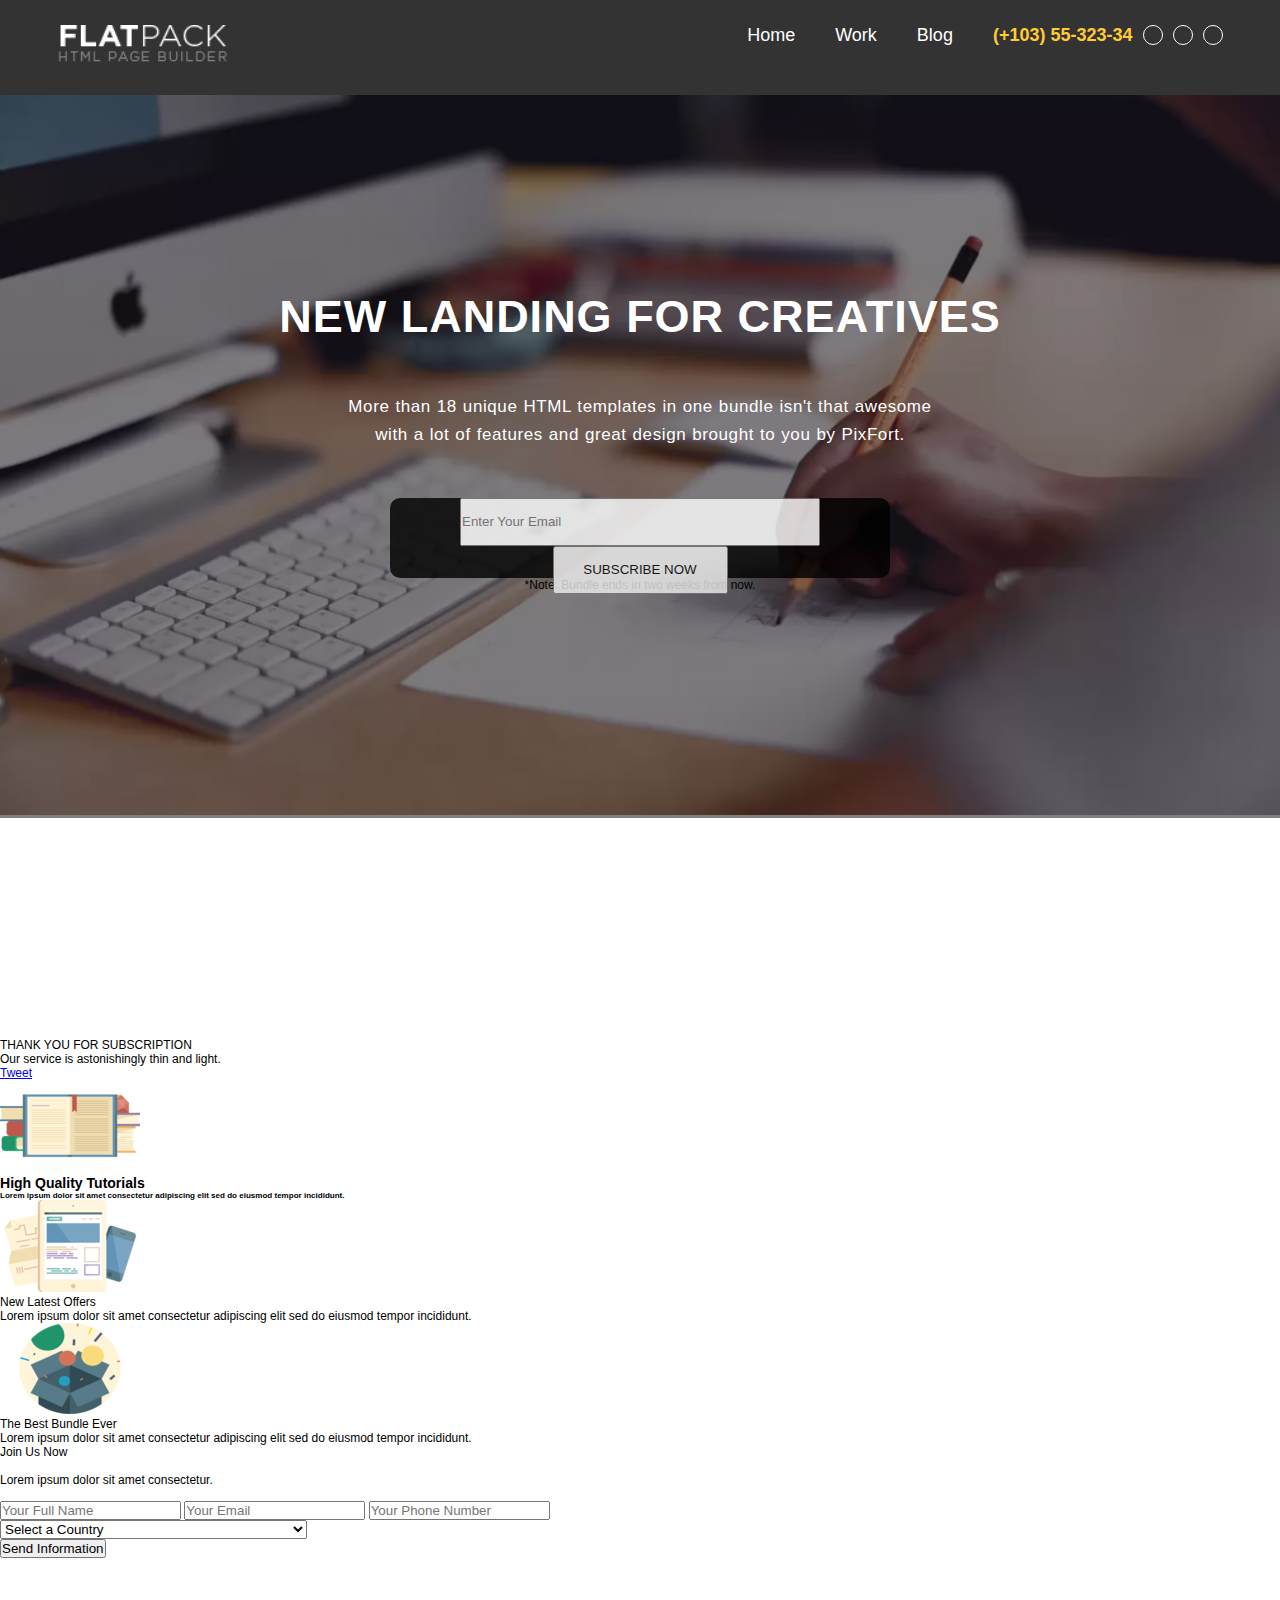
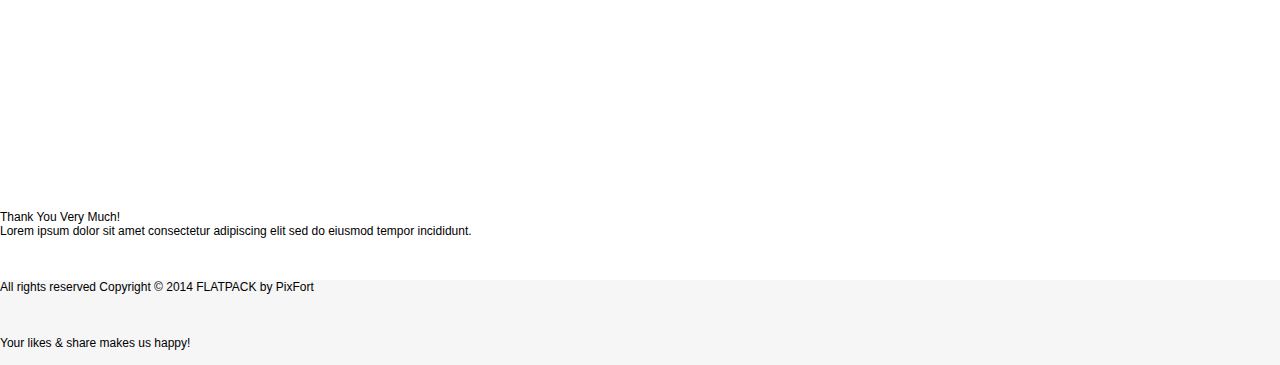
==== pageC/index.html @ 22cd9950 "lab02-page c o1" ====
<!DOCTYPE html>
<html lang="en">
<head>
    <meta charset="utf-8">
    <title></title>
    <link href="stylesheets/font-awesome.css" rel="stylesheet">
    <link rel="stylesheet" href="css/style.css">
    <link rel="shortcut icon" href="images/favicon.ico">
    <link rel="apple-touch-icon" href="images/apple-touch-icon.png">
    <link rel="apple-touch-icon" sizes="72x72" href="images/apple-touch-icon-72x72.png">
    <link rel="apple-touch-icon" sizes="114x114" href="images/apple-touch-icon-114x114.png">

</head>
<body>

<div id="page" class="page">
    <div class="pixfort_normal_1" id="section_header_2_dark">
        <div class=" header_nav_1 dark pix_builder_bg">
            <div class="container">
                <div class="sixteen columns firas2">
                    <nav role="navigation" class="navbar navbar-white navbar-embossed navbar-lg pix_nav_1">
                        <div class="containerss">
                            <div class="navbar-header">
                                <!--                                <button data-target="#navbar-collapse-02" data-toggle="collapse"-->
                                <!--                                        class="navbar-toggle pix_text" type="button">-->
                                <!--                                    <span class="sr-only ">Toggle navigation</span>-->
                                <!--                                </button>-->
                                <img src="images/main/logo-dark.png" class="pix_nav_logo" alt="">
                            </div>
                            <div id="navbar-collapse-02" class="collapse navbar-collapse">
                                <ul class="nav navbar-nav navbar-right">
                                    <li class="active propClone"><a href="#">Home</a></li>
                                    <li class="propClone"><a href="#">Work</a></li>
                                    <li class="propClone"><a href="#">Blog</a></li>
                                    <li class="propClone"><span class="text_span editContent">(+103) 55-323-34</span>
                                    </li>
                                    <li class="propClone icon-item"><a class="pi pixicon-facebook2"
                                                                       href="#fakelink"></a></li>
                                    <li class="propClone icon-item"><a class="pi pixicon-twitter2" href="#fakelink"></a>
                                    </li>
                                    <li class="propClone icon-item"><a class="pi pixicon-instagram"
                                                                       href="#fakelink"></a></li>
                                </ul>
                            </div><!-- /.navbar-collapse -->
                        </div><!-- /.container -->
                    </nav>
                </div>
            </div><!-- container -->
        </div>
    </div>
    <div class="pixfort_normal_1 creative_video_header" id="section_pix_4">
        <div class="has-video creative_header">
            <div class="mask"></div>
            <div class="pix_video_div section_video">
                <video autoplay="" poster="images/video/video_bg.jpg" class="bgvid" loop="">
                    <source src="images/video/video_bg.webm" type="video/webm">
                    <source src="images/video/video_bg.mp4" type="video/mp4">
                    <source src="images/video/video_bg.ogv" type="video/ogv">
                </video>
            </div>
            <div class="section_wrapper clearfix">
                <div class="container">
                    <div class="sixteen columns context_style">
                        <div class="title_style">
                                <span class="editContent">
                                    <span class="pix_text">NEW LANDING FOR CREATIVES</span>
                                </span>
                        </div>
                        <div class="subtitle_style">
                                <span class="creative_h_text">
                                    <span class="editContent"><span class="pix_text">More than 18 unique HTML templates in one bundle isn't that awesome with a lot of features and great design brought to you by PixFort.</span></span>
                                </span>
                        </div>
                        <div class="email_subscribe pix_builder_bg">
                            <form id="contact_form" pix-confirm="hidden_pix_1">
                                <input type="email" name="email" id="email" placeholder="Enter Your Email"
                                       class="pix_text">
                                <button class="subscribe_btn pix_text" id="subscribe_btn_1">SUBSCRIBE NOW</button>
                                <div id="result"></div>
                            </form>
                        </div>
                        <div class="note_st">
                            <span class="creative_note"><span class="editContent"><span class="pix_text">*Note: Bundle ends in two weeks from now.</span></span></span>
                        </div>
                    </div>
                </div><!-- container -->
            </div>
        </div>
    </div>
    <div id="hidden_pix_1" class="confirm_page confirm_page_1 pix_builder_bg">
        <div class="pixfort_normal_1">
            <div class="confirm_logo">
                <span class="conf_img">
                    <img src="images/video/confirm1.png" alt="">
                </span>
            </div>
            <div class="confirm_header">
                <span class="editContent">
                    <span class="pix_text">THANK YOU FOR SUBSCRIPTION</span>
                </span>
            </div>
            <div class="confirm_text">
                <span class="editContent">
                    <span class="pix_text">Our service is astonishingly thin and light.</span>
                </span>
            </div>
            <div class="confirm_social">
                <div class="confirm_social_box pix_builder_bg">
                    <a href="https://twitter.com/share" class="twitter-share-button" data-via="pixfort"
                       data-count="none">Tweet</a>
                    <span class="confirm_gp">
                            <span class="g-plusone " data-size="medium" data-annotation="none"></span>
                        </span>
                    <div class="fb-like"
                         data-href="http://themeforest.net/item/flatpack-landing-pages-pack-with-page-builder/10591107"
                         data-layout="button" data-action="like" data-show-faces="false" data-share="false"></div>
                </div>
            </div>
        </div>
    </div>
    <div class="section_pointer" pix-name="video"></div>
    <div class="pixfort_university_6" id="section_university_5">
        <div class="join_us_section pix_builder_bg">
            <div class="container">
                <div class="sixteen columns">
                    <div class="ten columns  alpha">
                        <div class="zone_left">
                            <div class="psingle_item">
                                <div class="icon_st"><img src="images/6_university/icon_1.png" alt=""></div>
                                <div class="text_st">
                                    <h3 class="title_st editContent">High Quality Tutorials</h3>
                                    <h6 class="subject_st editContent">Lorem ipsum dolor sit amet consectetur adipiscing
                                        elit sed do eiusmod tempor incididunt.</h6>
                                </div>
                            </div>
                            <div class="clearfix"></div>
                            <div class="psingle_item">
                                <div class="icon_st"><img src="images/6_university/icon_2.png" alt=""></div>
                                <div class="text_st">
                                    <p class="title_st editContent">New Latest Offers</p>
                                    <p class="subject_st editContent">Lorem ipsum dolor sit amet consectetur adipiscing
                                        elit sed do eiusmod tempor incididunt.</p>
                                </div>
                            </div>
                            <div class="clearfix"></div>
                            <div class="psingle_item">
                                <div class="icon_st"><img src="images/6_university/icon_3.png" alt=""></div>
                                <div class="text_st">
                                    <p class="title_st editContent">The Best Bundle Ever</p>
                                    <p class="subject_st editContent">Lorem ipsum dolor sit amet consectetur adipiscing
                                        elit sed do eiusmod tempor incididunt.</p>
                                </div>
                            </div>
                        </div>
                    </div>
                    <div class="six columns omega">
                        <div class="substyle pix_builder_bg">
                            <div class="title-style"><span class="editContent"><span class="pix_text">Join Us Now</span></span>
                            </div>
                            <br>
                            <div class="text-style">
                                <span class="editContent"><span
                                        class="pix_text">Lorem ipsum dolor sit amet consectetur.</span></span>
                            </div>
                            <br>
                            <div class="clearfix"></div>
                            <form id="contact_form" pix-confirm="hidden_pix_6">
                                <div id="result"></div>
                                <input type="text" name="name" id="name" placeholder="Your Full Name" class="pix_text">
                                <input type="email" name="email" id="email" placeholder="Your Email" class="pix_text">
                                <input type="text" name="number" id="number" placeholder="Your Phone Number"
                                       class="pix_text">
                                <div class="select_st">
                                    <select id="countries" name="countries" class="pix_text">
                                        <option value="">Select a Country</option>
                                        <option value="Afghanistan">Afghanistan</option>
                                        <option value="Aland Islands">Aland Islands</option>
                                        <option value="Albania">Albania</option>
                                        <option value="Algeria">Algeria</option>
                                        <option value="American Samoa">American Samoa</option>
                                        <option value="Andorra">Andorra</option>
                                        <option value="Angola">Angola</option>
                                        <option value="Anguilla">Anguilla</option>
                                        <option value="Antarctica">Antarctica</option>
                                        <option value="Antigua and Barbuda">Antigua and Barbuda</option>
                                        <option value="Argentina">Argentina</option>
                                        <option value="Armenia">Armenia</option>
                                        <option value="Aruba">Aruba</option>
                                        <option value="Australia">Australia</option>
                                        <option value="Austria">Austria</option>
                                        <option value="Azerbaijan">Azerbaijan</option>
                                        <option value="Bahamas">Bahamas</option>
                                        <option value="Bahrain">Bahrain</option>
                                        <option value="Bangladesh">Bangladesh</option>
                                        <option value="Barbados">Barbados</option>
                                        <option value="Belarus">Belarus</option>
                                        <option value="Belgium">Belgium</option>
                                        <option value="Belize">Belize</option>
                                        <option value="Benin">Benin</option>
                                        <option value="Bermuda">Bermuda</option>
                                        <option value="Bhutan">Bhutan</option>
                                        <option value="Bolivia">Bolivia</option>
                                        <option value="Bosnia and Herzegovina">Bosnia and Herzegovina</option>
                                        <option value="Botswana">Botswana</option>
                                        <option value="Bouvet Island">Bouvet Island</option>
                                        <option value="Brazil">Brazil</option>
                                        <option value="British Indian Ocean Territory">British Indian Ocean Territory
                                        </option>
                                        <option value="Brunei Darussalam">Brunei Darussalam</option>
                                        <option value="Bulgaria">Bulgaria</option>
                                        <option value="Burkina Faso">Burkina Faso</option>
                                        <option value="Burundi">Burundi</option>
                                        <option value="Cambodia">Cambodia</option>
                                        <option value="Cameroon">Cameroon</option>
                                        <option value="Canada">Canada</option>
                                        <option value="Cape Verde">Cape Verde</option>
                                        <option value="Cayman Islands">Cayman Islands</option>
                                        <option value="Central African Republic">Central African Republic</option>
                                        <option value="Chad">Chad</option>
                                        <option value="Chile">Chile</option>
                                        <option value="China">China</option>
                                        <option value="Christmas Island">Christmas Island</option>
                                        <option value="Cocos (Keeling) Islands">Cocos (Keeling) Islands</option>
                                        <option value="Colombia">Colombia</option>
                                        <option value="Comoros">Comoros</option>
                                        <option value="Congo">Congo</option>
                                        <option value="Congo, The Democratic Republic of The">Congo, The Democratic
                                            Republic of The
                                        </option>
                                        <option value="Cook Islands">Cook Islands</option>
                                        <option value="Costa Rica">Costa Rica</option>
                                        <option value="Cote D'ivoire">Cote D'ivoire</option>
                                        <option value="Croatia">Croatia</option>
                                        <option value="Cuba">Cuba</option>
                                        <option value="Cyprus">Cyprus</option>
                                        <option value="Czech Republic">Czech Republic</option>
                                        <option value="Denmark">Denmark</option>
                                        <option value="Djibouti">Djibouti</option>
                                        <option value="Dominica">Dominica</option>
                                        <option value="Dominican Republic">Dominican Republic</option>
                                        <option value="Ecuador">Ecuador</option>
                                        <option value="Egypt">Egypt</option>
                                        <option value="El Salvador">El Salvador</option>
                                        <option value="Equatorial Guinea">Equatorial Guinea</option>
                                        <option value="Eritrea">Eritrea</option>
                                        <option value="Estonia">Estonia</option>
                                        <option value="Ethiopia">Ethiopia</option>
                                        <option value="Falkland Islands (Malvinas)">Falkland Islands (Malvinas)</option>
                                        <option value="Faroe Islands">Faroe Islands</option>
                                        <option value="Fiji">Fiji</option>
                                        <option value="Finland">Finland</option>
                                        <option value="France">France</option>
                                        <option value="French Guiana">French Guiana</option>
                                        <option value="French Polynesia">French Polynesia</option>
                                        <option value="French Southern Territories">French Southern Territories</option>
                                        <option value="Gabon">Gabon</option>
                                        <option value="Gambia">Gambia</option>
                                        <option value="Georgia">Georgia</option>
                                        <option value="Germany">Germany</option>
                                        <option value="Ghana">Ghana</option>
                                        <option value="Gibraltar">Gibraltar</option>
                                        <option value="Greece">Greece</option>
                                        <option value="Greenland">Greenland</option>
                                        <option value="Grenada">Grenada</option>
                                        <option value="Guadeloupe">Guadeloupe</option>
                                        <option value="Guam">Guam</option>
                                        <option value="Guatemala">Guatemala</option>
                                        <option value="Guernsey">Guernsey</option>
                                        <option value="Guinea">Guinea</option>
                                        <option value="Guinea-bissau">Guinea-bissau</option>
                                        <option value="Guyana">Guyana</option>
                                        <option value="Haiti">Haiti</option>
                                        <option value="Heard Island and Mcdonald Islands">Heard Island and Mcdonald
                                            Islands
                                        </option>
                                        <option value="Holy See (Vatican City State)">Holy See (Vatican City State)
                                        </option>
                                        <option value="Honduras">Honduras</option>
                                        <option value="Hong Kong">Hong Kong</option>
                                        <option value="Hungary">Hungary</option>
                                        <option value="Iceland">Iceland</option>
                                        <option value="India">India</option>
                                        <option value="Indonesia">Indonesia</option>
                                        <option value="Iran, Islamic Republic of">Iran, Islamic Republic of</option>
                                        <option value="Iraq">Iraq</option>
                                        <option value="Ireland">Ireland</option>
                                        <option value="Isle of Man">Isle of Man</option>
                                        <option value="Israel">Israel</option>
                                        <option value="Italy">Italy</option>
                                        <option value="Jamaica">Jamaica</option>
                                        <option value="Japan">Japan</option>
                                        <option value="Jersey">Jersey</option>
                                        <option value="Jordan">Jordan</option>
                                        <option value="Kazakhstan">Kazakhstan</option>
                                        <option value="Kenya">Kenya</option>
                                        <option value="Kiribati">Kiribati</option>
                                        <option value="Korea, Democratic People's Republic of">Korea, Democratic
                                            People's Republic of
                                        </option>
                                        <option value="Korea, Republic of">Korea, Republic of</option>
                                        <option value="Kuwait">Kuwait</option>
                                        <option value="Kyrgyzstan">Kyrgyzstan</option>
                                        <option value="Lao People's Democratic Republic">Lao People's Democratic
                                            Republic
                                        </option>
                                        <option value="Latvia">Latvia</option>
                                        <option value="Lebanon">Lebanon</option>
                                        <option value="Lesotho">Lesotho</option>
                                        <option value="Liberia">Liberia</option>
                                        <option value="Libyan Arab Jamahiriya">Libyan Arab Jamahiriya</option>
                                        <option value="Liechtenstein">Liechtenstein</option>
                                        <option value="Lithuania">Lithuania</option>
                                        <option value="Luxembourg">Luxembourg</option>
                                        <option value="Macao">Macao</option>
                                        <option value="Macedonia, The Former Yugoslav Republic of">Macedonia, The Former
                                            Yugoslav Republic of
                                        </option>
                                        <option value="Madagascar">Madagascar</option>
                                        <option value="Malawi">Malawi</option>
                                        <option value="Malaysia">Malaysia</option>
                                        <option value="Maldives">Maldives</option>
                                        <option value="Mali">Mali</option>
                                        <option value="Malta">Malta</option>
                                        <option value="Marshall Islands">Marshall Islands</option>
                                        <option value="Martinique">Martinique</option>
                                        <option value="Mauritania">Mauritania</option>
                                        <option value="Mauritius">Mauritius</option>
                                        <option value="Mayotte">Mayotte</option>
                                        <option value="Mexico">Mexico</option>
                                        <option value="Micronesia, Federated States of">Micronesia, Federated States
                                            of
                                        </option>
                                        <option value="Moldova, Republic of">Moldova, Republic of</option>
                                        <option value="Monaco">Monaco</option>
                                        <option value="Mongolia">Mongolia</option>
                                        <option value="Montenegro">Montenegro</option>
                                        <option value="Montserrat">Montserrat</option>
                                        <option value="Morocco">Morocco</option>
                                        <option value="Mozambique">Mozambique</option>
                                        <option value="Myanmar">Myanmar</option>
                                        <option value="Namibia">Namibia</option>
                                        <option value="Nauru">Nauru</option>
                                        <option value="Nepal">Nepal</option>
                                        <option value="Netherlands">Netherlands</option>
                                        <option value="Netherlands Antilles">Netherlands Antilles</option>
                                        <option value="New Caledonia">New Caledonia</option>
                                        <option value="New Zealand">New Zealand</option>
                                        <option value="Nicaragua">Nicaragua</option>
                                        <option value="Niger">Niger</option>
                                        <option value="Nigeria">Nigeria</option>
                                        <option value="Niue">Niue</option>
                                        <option value="Norfolk Island">Norfolk Island</option>
                                        <option value="Northern Mariana Islands">Northern Mariana Islands</option>
                                        <option value="Norway">Norway</option>
                                        <option value="Oman">Oman</option>
                                        <option value="Pakistan">Pakistan</option>
                                        <option value="Palau">Palau</option>
                                        <option value="Palestinian Territory, Occupied">Palestinian Territory,
                                            Occupied
                                        </option>
                                        <option value="Panama">Panama</option>
                                        <option value="Papua New Guinea">Papua New Guinea</option>
                                        <option value="Paraguay">Paraguay</option>
                                        <option value="Peru">Peru</option>
                                        <option value="Philippines">Philippines</option>
                                        <option value="Pitcairn">Pitcairn</option>
                                        <option value="Poland">Poland</option>
                                        <option value="Portugal">Portugal</option>
                                        <option value="Puerto Rico">Puerto Rico</option>
                                        <option value="Qatar">Qatar</option>
                                        <option value="Reunion">Reunion</option>
                                        <option value="Romania">Romania</option>
                                        <option value="Russian Federation">Russian Federation</option>
                                        <option value="Rwanda">Rwanda</option>
                                        <option value="Saint Helena">Saint Helena</option>
                                        <option value="Saint Kitts and Nevis">Saint Kitts and Nevis</option>
                                        <option value="Saint Lucia">Saint Lucia</option>
                                        <option value="Saint Pierre and Miquelon">Saint Pierre and Miquelon</option>
                                        <option value="Saint Vincent and The Grenadines">Saint Vincent and The
                                            Grenadines
                                        </option>
                                        <option value="Samoa">Samoa</option>
                                        <option value="San Marino">San Marino</option>
                                        <option value="Sao Tome and Principe">Sao Tome and Principe</option>
                                        <option value="Saudi Arabia">Saudi Arabia</option>
                                        <option value="Senegal">Senegal</option>
                                        <option value="Serbia">Serbia</option>
                                        <option value="Seychelles">Seychelles</option>
                                        <option value="Sierra Leone">Sierra Leone</option>
                                        <option value="Singapore">Singapore</option>
                                        <option value="Slovakia">Slovakia</option>
                                        <option value="Slovenia">Slovenia</option>
                                        <option value="Solomon Islands">Solomon Islands</option>
                                        <option value="Somalia">Somalia</option>
                                        <option value="South Africa">South Africa</option>
                                        <option value="South Georgia and The South Sandwich Islands">South Georgia and
                                            The South Sandwich Islands
                                        </option>
                                        <option value="Spain">Spain</option>
                                        <option value="Sri Lanka">Sri Lanka</option>
                                        <option value="Sudan">Sudan</option>
                                        <option value="Suriname">Suriname</option>
                                        <option value="Svalbard and Jan Mayen">Svalbard and Jan Mayen</option>
                                        <option value="Swaziland">Swaziland</option>
                                        <option value="Sweden">Sweden</option>
                                        <option value="Switzerland">Switzerland</option>
                                        <option value="Syrian Arab Republic">Syrian Arab Republic</option>
                                        <option value="Taiwan, Province of China">Taiwan, Province of China</option>
                                        <option value="Tajikistan">Tajikistan</option>
                                        <option value="Tanzania, United Republic of">Tanzania, United Republic of
                                        </option>
                                        <option value="Thailand">Thailand</option>
                                        <option value="Timor-leste">Timor-leste</option>
                                        <option value="Togo">Togo</option>
                                        <option value="Tokelau">Tokelau</option>
                                        <option value="Tonga">Tonga</option>
                                        <option value="Trinidad and Tobago">Trinidad and Tobago</option>
                                        <option value="Tunisia">Tunisia</option>
                                        <option value="Turkey">Turkey</option>
                                        <option value="Turkmenistan">Turkmenistan</option>
                                        <option value="Turks and Caicos Islands">Turks and Caicos Islands</option>
                                        <option value="Tuvalu">Tuvalu</option>
                                        <option value="Uganda">Uganda</option>
                                        <option value="Ukraine">Ukraine</option>
                                        <option value="United Arab Emirates">United Arab Emirates</option>
                                        <option value="United Kingdom">United Kingdom</option>
                                        <option value="United States">United States</option>
                                        <option value="United States Minor Outlying Islands">United States Minor
                                            Outlying Islands
                                        </option>
                                        <option value="Uruguay">Uruguay</option>
                                        <option value="Uzbekistan">Uzbekistan</option>
                                        <option value="Vanuatu">Vanuatu</option>
                                        <option value="Venezuela">Venezuela</option>
                                        <option value="Viet Nam">Viet Nam</option>
                                        <option value="Virgin Islands, British">Virgin Islands, British</option>
                                        <option value="Virgin Islands, U.S.">Virgin Islands, U.S.</option>
                                        <option value="Wallis and Futuna">Wallis and Futuna</option>
                                        <option value="Western Sahara">Western Sahara</option>
                                        <option value="Yemen">Yemen</option>
                                        <option value="Zambia">Zambia</option>
                                        <option value="Zimbabwe">Zimbabwe</option>

                                    </select>
                                </div>
                                <span class="send_btn">
                    <button type="submit" class="submit_btn pix_text" id="submit_btn_6">
                        <span class="editContent">Send Information</span>
                    </button>
                </span>
                            </form>
                            <div class="clearfix"></div>
                        </div>
                    </div>
                </div>
            </div><!-- container -->
        </div>
    </div>
    <div id="hidden_pix_6" class="confirm_page confirm_page_6 pix_builder_bg">
        <div class="pixfort_university_6">

            <div class="confirm_header"><span class="editContent"><span
                    class="pix_text">Thank You Very Much!</span></span></div>
            <div class="confirm_text">
                <span class="editContent"><span class="pix_text">Lorem ipsum dolor sit amet consectetur adipiscing elit sed do eiusmod tempor incididunt.</span></span>
            </div>
            <div class="center_text padding_bottom_60">
                <ul class="bottom-icons confirm_icons center_text big_title pix_inline_block">
                    <li><a class="pi pixicon-facebook6 white" href="#fakelink"></a></li>
                    <li><a class="pi pixicon-twitter6 white" href="#fakelink"></a></li>
                    <li><a class="pi pixicon-googleplus7 white" href="#fakelink"></a></li>
                </ul>
            </div>
        </div>
    </div>
    <div class="pixfort_ecourse_8" id="section_ecourse_7">

        <div class="foot_st pix_builder_bg">
            <div class="container ">
                <div class="sixteen columns bg_foot">
                    <div class="seven columns alpha">
						<span class="editContent"><span class="pix_text"><span class="rights_st"> All rights reserved Copyright © 2014 FLATPACK by
							<span class="pixfort_st">PixFort</span>
						</span></span></span>
                    </div>


                    <div class="nine columns omega ">
                        <div class="socbuttons">
                            <div class="soc_icons pix_builder_bg">
                                <ul class="bottom-icons">
                                    <li><a class="pi pixicon-facebook2 normal_gray" href="#fakelink"></a></li>
                                    <li><a class="pi pixicon-twitter2 normal_gray" href="#fakelink"></a></li>
                                    <li><a class="pi pixicon-instagram normal_gray" href="#fakelink"></a></li>
                                </ul>
                            </div>
                            <div class="likes_st"><span class="editContent"><span class="pix_text">Your likes &amp; share makes us happy!</span></span>
                            </div>
                        </div>
                    </div>
                </div>
            </div>
        </div>
    </div>
</div>

</body>
</html>
---- pageC/css/style.css ----
* {
    margin: 0;
    padding: 0;
    box-sizing: border-box;
}

body {
    color: black;
    font-size: 12px;
    font-family: sans-serif, Arial, Tahoma;
}

/*------------- 1 ------------*/

#section_header_2_dark {
    background-color: #333;
}

#section_header_2_dark .container {
    width: 1165px;
    height: 95px;
    margin-right: auto;
    margin-left: auto;
    padding-top: 25px;
}

#section_header_2_dark .container .navbar-header {
    float: left;
}

#section_header_2_dark .container .navbar-header img {
    width: 170px;
    height: 40px;
}

#section_header_2_dark .container .navbar-collapse {
    float: right;
}

#section_header_2_dark .container .navbar-collapse ul {
    list-style-type: none;
    display: flex;
    color: #FFCC33;
    font-size: 18px;
    font-weight: 800;
}

#section_header_2_dark .container .navbar-collapse ul .icon-item {
    width: 20px;
    height: 20px;
    border: 1px solid white;
    border-radius: 50%;
    margin-left: 10px;
}

#section_header_2_dark .container .navbar-collapse ul li a {
    text-decoration: none;
    color: white;
    font-weight: 500;
    margin-right: 40px;
}

/*------------- 2 ------------*/

#section_pix_4 {
    width: 100%;
    height: 890px;
    /*margin-right: auto;*/
    /*margin-left: auto;*/
}

#section_pix_4 .creative_header {
    position: relative;
    /*display: block;*/
}

#section_pix_4 .creative_header .section_video video {
    width: 100%;
    height: 100%;
}

#section_pix_4 .creative_header .mask {
    width: 100%;
    height: 100%;
    background-color: #000;
    opacity: 0.5;
    position: absolute;
}

#section_pix_4 .creative_header .clearfix {
    width: 900px;
    height: 330px;
    width: 900px;
    height: 330px;
    position: absolute;
    z-index: 1000;
    /*background-color: #333;*/
    left: 50%;
    top: 50%;
    transform: translate(-50%, -50%);
    text-align: center;
}

#section_pix_4 .creative_header .clearfix .container .title_style {
    color: white;
    font-size: 45px;
    font-weight: 600;
    letter-spacing: 1px;
    text-align: center;
}
#section_pix_4 .creative_header .clearfix .container .subtitle_style {
    color: white;
    font-size: 17px;
    line-height: 1.6;
    font-weight: 100;
    text-align: center;
    padding: 50px 17%;
    word-spacing: 0.6px;
    letter-spacing: 0.6px;
}
#section_pix_4 .creative_header .clearfix .container .email_subscribe {
    width: 500px;
    height: 80px;
    background-color: #000;
    opacity: 0.8;
    border-radius: 10px;
    margin-right: auto;
    margin-left: auto;
}
#section_pix_4 .creative_header .clearfix .container .email_subscribe input {
    width: 360px;
    height: 48px;
}
#section_pix_4 .creative_header .clearfix .container .email_subscribe button {
    width: 175px;
    height: 48px;
}

/*------------- 4 ------------*/

#section_university_5 {
    background-color: #fff;
}

#section_university_5 .container {
    width: 100%;
    height: 730px;
}

/*------------- 6 ------------*/

#section_ecourse_7 {
    background-color: #F6F6F6;
}

#section_ecourse_7 .container {
    width: 100%;
    height: 85px;
}
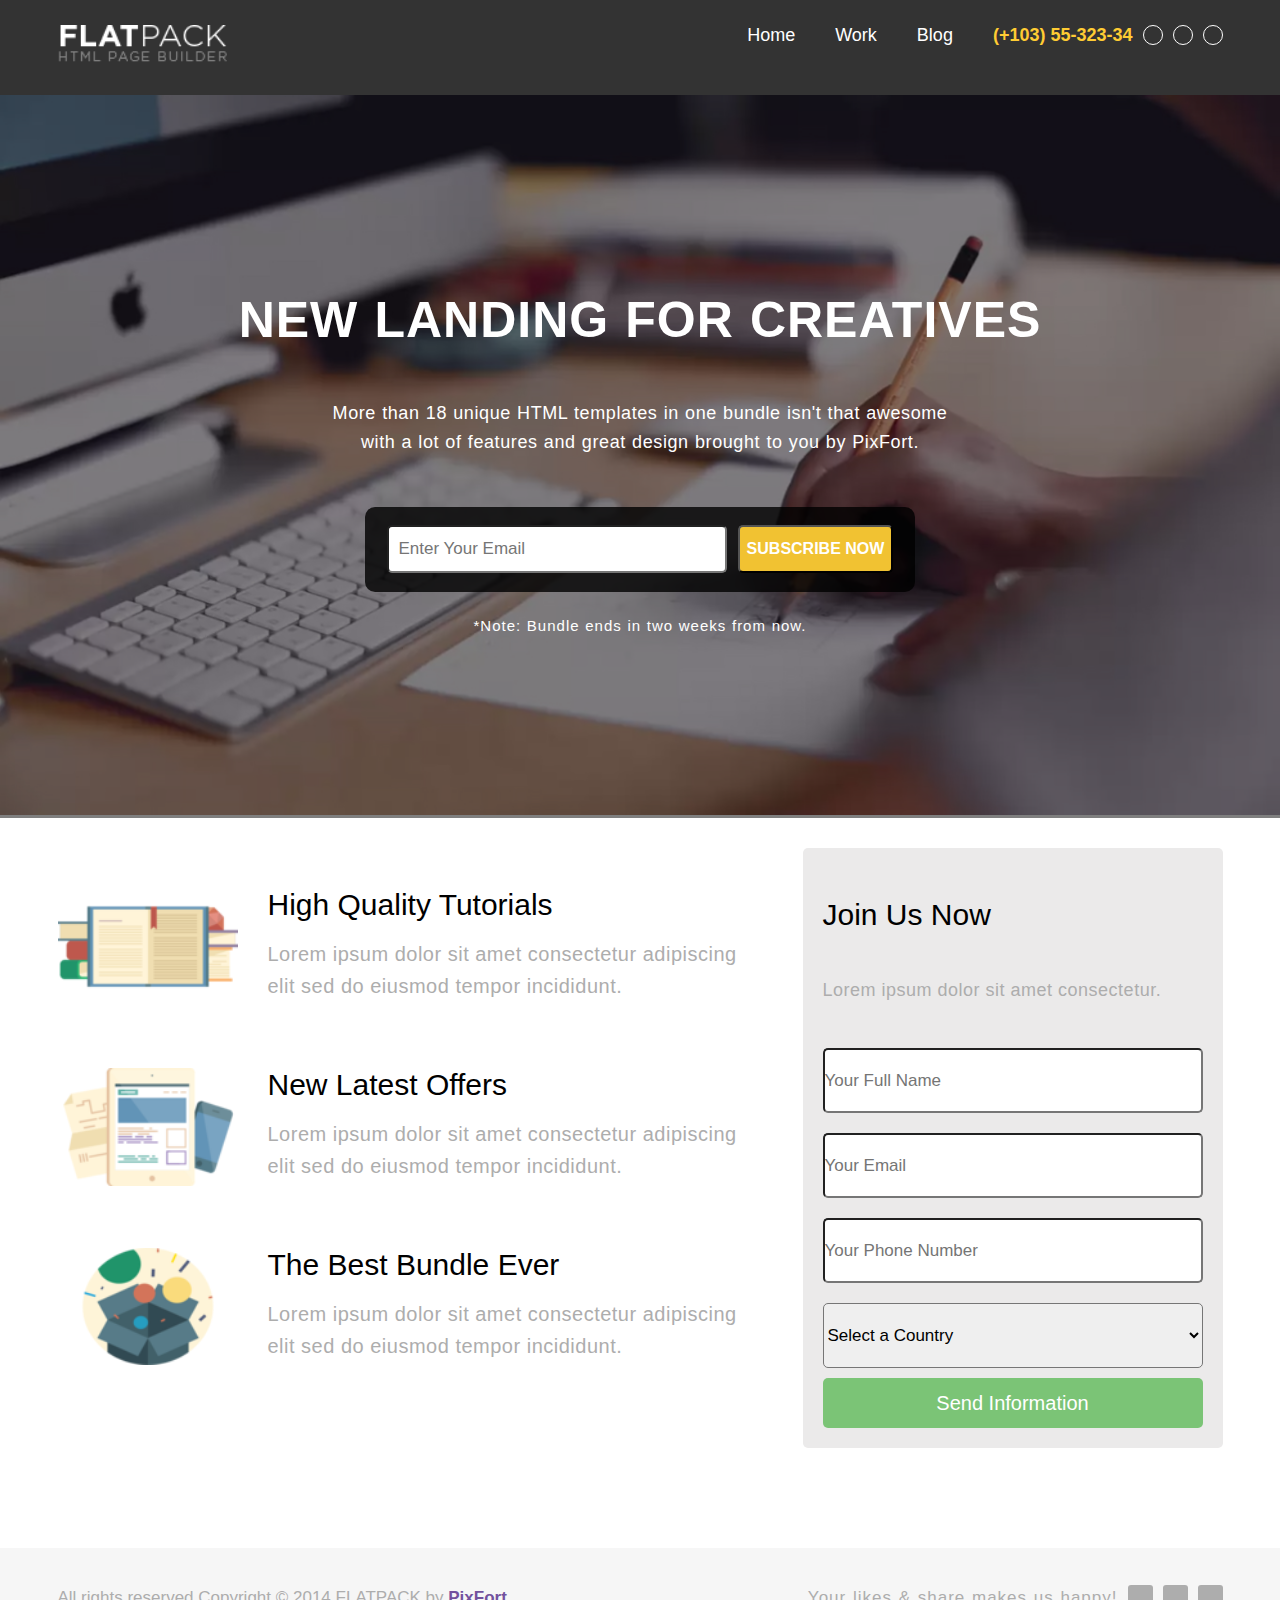
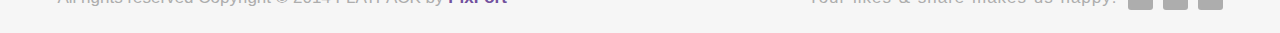
==== commit 0114469b: "lab02-page c" ====
--- a/pageC/index.html
+++ b/pageC/index.html
@@ -48,7 +48,7 @@
             </div><!-- container -->
         </div>
     </div>
-    <div class="pixfort_normal_1 creative_video_header" id="section_pix_4">
+            <div class="pixfort_normal_1 creative_video_header" id="section_pix_4">
         <div class="has-video creative_header">
             <div class="mask"></div>
             <div class="pix_video_div section_video">
@@ -73,7 +73,7 @@
                         </div>
                         <div class="email_subscribe pix_builder_bg">
                             <form id="contact_form" pix-confirm="hidden_pix_1">
-                                <input type="email" name="email" id="email" placeholder="Enter Your Email"
+                                <input type="email" name="email" id="email" placeholder="  Enter Your Email"
                                        class="pix_text">
                                 <button class="subscribe_btn pix_text" id="subscribe_btn_1">SUBSCRIBE NOW</button>
                                 <div id="result"></div>
@@ -118,12 +118,12 @@
             </div>
         </div>
     </div>
-    <div class="section_pointer" pix-name="video"></div>
+            <div class="section_pointer" pix-name="video"></div>
     <div class="pixfort_university_6" id="section_university_5">
         <div class="join_us_section pix_builder_bg">
             <div class="container">
                 <div class="sixteen columns">
-                    <div class="ten columns  alpha">
+                    <div class="ten columns alpha">
                         <div class="zone_left">
                             <div class="psingle_item">
                                 <div class="icon_st"><img src="images/6_university/icon_1.png" alt=""></div>
@@ -137,18 +137,18 @@
                             <div class="psingle_item">
                                 <div class="icon_st"><img src="images/6_university/icon_2.png" alt=""></div>
                                 <div class="text_st">
-                                    <p class="title_st editContent">New Latest Offers</p>
-                                    <p class="subject_st editContent">Lorem ipsum dolor sit amet consectetur adipiscing
-                                        elit sed do eiusmod tempor incididunt.</p>
+                                    <h3 class="title_st editContent">New Latest Offers</h3>
+                                    <h6 class="subject_st editContent">Lorem ipsum dolor sit amet consectetur adipiscing
+                                        elit sed do eiusmod tempor incididunt.</h6>
                                 </div>
                             </div>
                             <div class="clearfix"></div>
                             <div class="psingle_item">
                                 <div class="icon_st"><img src="images/6_university/icon_3.png" alt=""></div>
                                 <div class="text_st">
-                                    <p class="title_st editContent">The Best Bundle Ever</p>
-                                    <p class="subject_st editContent">Lorem ipsum dolor sit amet consectetur adipiscing
-                                        elit sed do eiusmod tempor incididunt.</p>
+                                    <h3 class="title_st editContent">The Best Bundle Ever</h3>
+                                    <h6 class="subject_st editContent">Lorem ipsum dolor sit amet consectetur adipiscing
+                                        elit sed do eiusmod tempor incididunt.</h6>
                                 </div>
                             </div>
                         </div>
@@ -456,7 +456,7 @@
             </div><!-- container -->
         </div>
     </div>
-    <div id="hidden_pix_6" class="confirm_page confirm_page_6 pix_builder_bg">
+            <div id="hidden_pix_6" class="confirm_page confirm_page_6 pix_builder_bg">
         <div class="pixfort_university_6">
 
             <div class="confirm_header"><span class="editContent"><span
@@ -484,7 +484,6 @@
 						</span></span></span>
                     </div>
 
-
                     <div class="nine columns omega ">
                         <div class="socbuttons">
                             <div class="soc_icons pix_builder_bg">
--- a/pageC/css/style.css
+++ b/pageC/css/style.css
@@ -64,9 +64,7 @@
 
 #section_pix_4 {
     width: 100%;
-    height: 890px;
-    /*margin-right: auto;*/
-    /*margin-left: auto;*/
+    height: auto;
 }
 
 #section_pix_4 .creative_header {
@@ -103,37 +101,82 @@
 
 #section_pix_4 .creative_header .clearfix .container .title_style {
     color: white;
-    font-size: 45px;
+    font-size: 50px;
     font-weight: 600;
+    word-spacing: 1.2px;
     letter-spacing: 1px;
     text-align: center;
 }
+
 #section_pix_4 .creative_header .clearfix .container .subtitle_style {
     color: white;
-    font-size: 17px;
+    font-size: 18px;
     line-height: 1.6;
     font-weight: 100;
     text-align: center;
-    padding: 50px 17%;
+    padding: 50px 15%;
     word-spacing: 0.6px;
     letter-spacing: 0.6px;
 }
+
 #section_pix_4 .creative_header .clearfix .container .email_subscribe {
-    width: 500px;
-    height: 80px;
+    width: 550px;
+    height: 85px;
+    margin-right: auto;
+    margin-left: auto;
+    position: relative;
+    margin-bottom: 25px;
+}
+
+#section_pix_4 .creative_header .clearfix .container .email_subscribe input {
+    width: 340px;
+    height: 48px;
+    border-radius: 5px;
+    background-color: white;
+    font-size: 17px;
+    z-index: 100;
+    position: absolute;
+    left: 4%;
+    top: 50%;
+    transform: translateY(-50%);
+}
+
+#section_pix_4 .creative_header .clearfix .container .email_subscribe button {
+    border-radius: 5px;
+    width: 155px;
+    height: 48px;
+    position: absolute;
+    z-index: 100;
+    right: 4%;
+    top: 50%;
+    transform: translateY(-50%);
+    background-color: #F1C232;
+    color: white;
+    font-size: 16px;
+    font-weight: 600;
+}
+
+#section_pix_4 .creative_header .clearfix .container .email_subscribe #result {
     background-color: #000;
     opacity: 0.8;
+    width: 100%;
+    height: 100%;
     border-radius: 10px;
-    margin-right: auto;
-    margin-left: auto;
-}
-#section_pix_4 .creative_header .clearfix .container .email_subscribe input {
-    width: 360px;
-    height: 48px;
-}
-#section_pix_4 .creative_header .clearfix .container .email_subscribe button {
-    width: 175px;
-    height: 48px;
+    position: absolute;
+}
+
+#section_pix_4 .creative_header .clearfix .container .note_st {
+    color: white;
+    letter-spacing: 1px;
+    word-spacing: 0.5px;
+    font-weight: 200;
+    font-size: 15px;
+}
+
+
+/*------------- hidden ------------*/
+#hidden_pix_1, #hidden_pix_6 {
+    display: none;
 }
 
 /*------------- 4 ------------*/
@@ -143,9 +186,93 @@
 }
 
 #section_university_5 .container {
-    width: 100%;
+    width: 1165px;
     height: 730px;
-}
+    margin-left: auto;
+    margin-right: auto;
+    padding-top: 30px;
+}
+
+#section_university_5 .container .sixteen {
+    display: flex;
+    justify-content: space-between;
+}
+
+#section_university_5 .container .alpha .zone_left {
+    display: block;
+}
+
+#section_university_5 .container .zone_left .psingle_item {
+    width: 710px;
+    height: 180px;
+    display: flex;
+    padding-top: 40px;
+}
+
+#section_university_5 .container .zone_left .psingle_item img {
+    width: 180px;
+    height: auto;
+}
+
+#section_university_5 .container .zone_left .psingle_item .text_st {
+    margin-left: 30px;
+}
+
+#section_university_5 .container .zone_left .psingle_item .text_st h3 {
+    font-size: 30px;
+    font-weight: 100;
+}
+
+#section_university_5 .container .zone_left .psingle_item .text_st h6 {
+    font-size: 20px;
+    font-weight: 100;
+    color: #adadad;
+    padding-top: 16px;
+    line-height: 1.6;
+    letter-spacing: .5px;
+}
+
+#section_university_5 .container .omega .substyle {
+    width: 420px;
+    height: 600px;
+    background-color: #EBEAEA;
+    padding: 20px;
+    border-radius: 5px;
+}
+
+#section_university_5 .container .omega .substyle .title-style {
+    font-size: 30px;
+    margin: 30px 0;
+}
+
+#section_university_5 .container .omega .substyle .text-style {
+    font-size: 18px;
+    font-weight: 100;
+    color: #adadad;
+    line-height: 1.6;
+    letter-spacing: .5px;
+    padding-bottom: 20px;
+}
+
+#section_university_5 .container .omega .substyle form input,
+#section_university_5 .container .omega .substyle form select {
+    width: 100%;
+    height: 65px;
+    margin: 10px 0;
+    border-radius: 5px;
+    font-size: 17px;
+}
+
+#section_university_5 .container .omega .substyle form .send_btn button {
+    width: 100%;
+    height: 50px;
+    color: white;
+    border: none;
+    border-radius: 5px;
+    font-size: 20px;
+    background-color: #7bc476;
+}
+
 
 /*------------- 6 ------------*/
 
@@ -154,8 +281,50 @@
 }
 
 #section_ecourse_7 .container {
-    width: 100%;
+    width: 1165px;
     height: 85px;
-}
-
-
+    margin-left: auto;
+    margin-right: auto;
+    padding-top: 40px;
+    color: #adadad;
+    font-size: 17px;
+}
+
+#section_ecourse_7 .container .sixteen {
+    width: 100%;
+    height: 100%;
+}
+
+#section_ecourse_7 .container .alpha {
+    float: left;
+}
+#section_ecourse_7 .container .alpha .pixfort_st{
+    color: #72519E;
+    font-weight: 780;
+}
+#section_ecourse_7 .container .omega{
+    float: right;
+}
+#section_ecourse_7 .container .omega .soc_icons{
+    float: right;
+}
+#section_ecourse_7 .container .omega .soc_icons ul{
+    display: flex;
+    list-style-type: none;
+}
+#section_ecourse_7 .container .omega .soc_icons ul li{
+    width: 25px;
+    height: 25px;
+    border-radius: 2px solid #adadad;
+    border-radius: 3px;
+    background-color: #adadad;
+    margin-left: 10px;
+    margin-top: -3px;
+}
+#section_ecourse_7 .container .omega .likes_st{
+    float: left;
+    word-spacing: 1px;
+    letter-spacing: 1px;
+}
+
+
